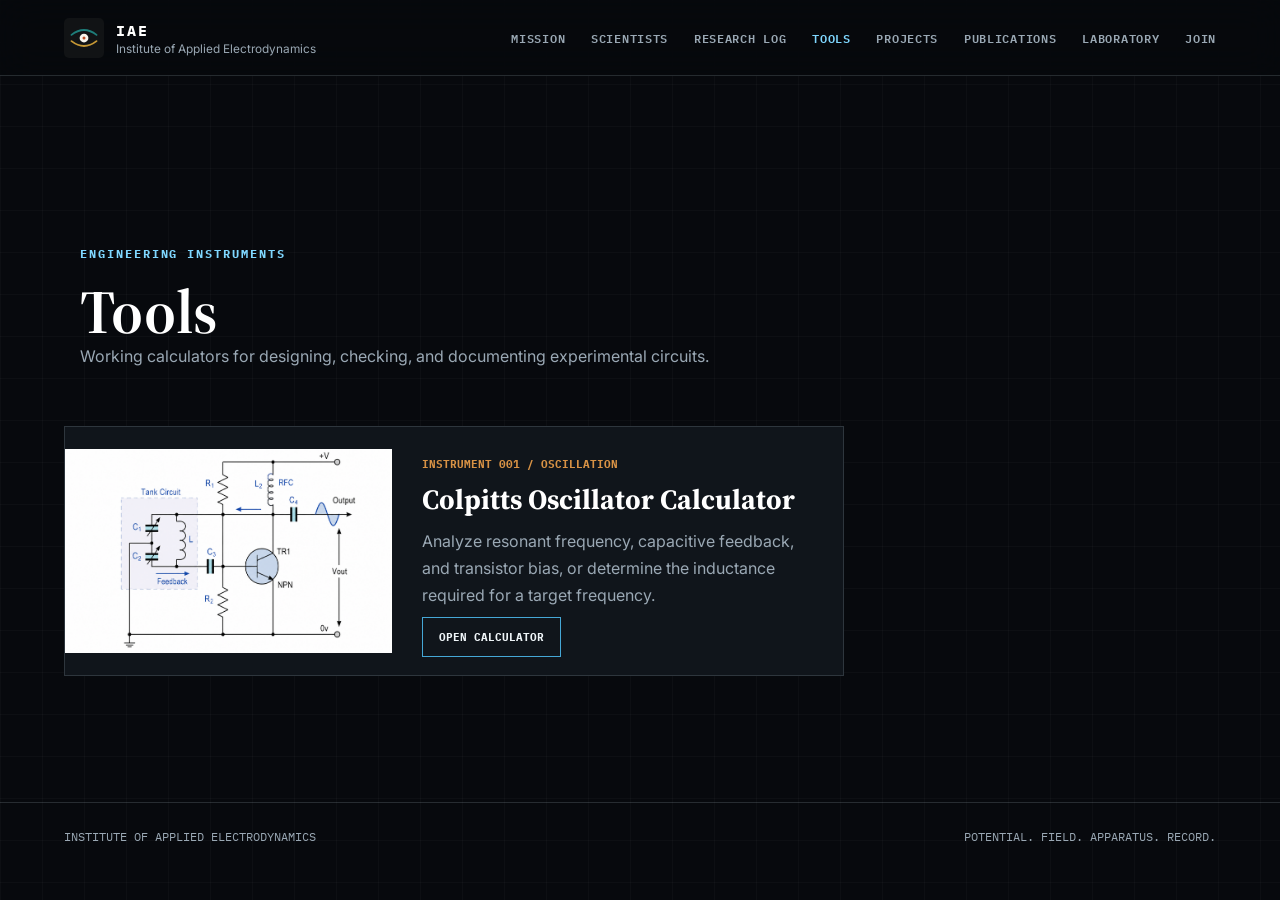
==== tools.html @ ae3c3ccb "tools added" ====
<!doctype html>
<html lang="en">
  <head>
    <meta charset="utf-8" />
    <meta name="viewport" content="width=device-width, initial-scale=1" />
    <title>Engineering Tools | Institute of Applied Electrodynamics</title>
    <meta name="description" content="Engineering calculators and instruments from the Institute of Applied Electrodynamics." />
    <link rel="preconnect" href="https://fonts.googleapis.com" />
    <link rel="preconnect" href="https://fonts.gstatic.com" crossorigin />
    <link href="https://fonts.googleapis.com/css2?family=IBM+Plex+Mono:wght@400;500;600;700&family=Inter:wght@400;500;600;700;800&family=Source+Serif+4:opsz,wght@8..60,500;8..60,650&display=swap" rel="stylesheet" />
    <link rel="stylesheet" href="styles.css" />
  </head>
  <body class="iae-tools-page">
    <header class="site-header" data-header>
      <a class="brand" href="index.html#home" aria-label="Institute of Applied Electrodynamics home">
        <img src="assets/field-mark.svg" alt="" />
        <span><strong>IAE</strong><small>Institute of Applied Electrodynamics</small></span>
      </a>
      <nav class="nav" aria-label="Primary navigation">
        <a href="index.html#mission">Mission</a>
        <a href="index.html#scientists">Scientists</a>
        <a href="index.html#log">Research Log</a>
        <a href="tools.html" aria-current="page">Tools</a>
        <a href="index.html#projects">Projects</a>
        <a href="index.html#publications">Publications</a>
        <a href="index.html#laboratory">Laboratory</a>
        <a href="index.html#join">Join</a>
      </nav>
      <button class="nav-toggle" type="button" data-nav-toggle aria-label="Open navigation"><span></span><span></span></button>
    </header>
    <main class="iae-page-main">
<section class="section iae-tools-section" id="tools">
      <div class="section-heading">
        <div>
          <p class="eyebrow">Engineering instruments</p>
          <h2>Tools</h2>
        </div>
        <p>Working calculators for designing, checking, and documenting experimental circuits.</p>
      </div>

      <div class="iae-tool-catalog" data-iae-tool-catalog>
        <article class="iae-tool-card">
          <figure><img src="assets/colpitts-circuit-hd.png" alt="Colpitts oscillator circuit"></figure>
          <div class="iae-tool-card-copy">
            <p class="iae-tool-index">Instrument 001 / Oscillation</p>
            <h3>Colpitts Oscillator Calculator</h3>
            <p>Analyze resonant frequency, capacitive feedback, and transistor bias, or determine the inductance required for a target frequency.</p>
            <a class="iae-tool-command" href="colpitts.html">Open calculator</a>
          </div>
        </article>
      </div>
    </section>
    </main>
    <footer class="site-footer">
      <p>Institute of Applied Electrodynamics</p>
      <p>Potential. Field. Apparatus. Record.</p>
    </footer>
    <script src="tools.js"></script>
  </body>
</html>
---- styles.css ----
:root {
  --void: #07090d;
  --panel: #10151b;
  --panel-2: #151d25;
  --steel: #9aa8b4;
  --muted: #71808d;
  --line: rgba(204, 221, 232, 0.16);
  --paper: #e9e2d2;
  --ink: #eff5f8;
  --blue: #45a7d6;
  --blue-hot: #7fd7ff;
  --copper: #d89245;
  --white: #ffffff;
  --shadow: 0 24px 70px rgba(0, 0, 0, 0.35);
  color-scheme: dark;
  font-family: Inter, system-ui, -apple-system, BlinkMacSystemFont, "Segoe UI", sans-serif;
}

* {
  box-sizing: border-box;
}

html {
  scroll-behavior: smooth;
}

body {
  background:
    linear-gradient(90deg, rgba(255, 255, 255, 0.025) 1px, transparent 1px) 0 0 / 42px 42px,
    linear-gradient(rgba(255, 255, 255, 0.025) 1px, transparent 1px) 0 0 / 42px 42px,
    var(--void);
  color: var(--ink);
  margin: 0;
}

body.nav-open {
  overflow: hidden;
}

img,
svg {
  display: block;
  max-width: 100%;
}

a {
  color: inherit;
  text-decoration: none;
}

code {
  background: rgba(127, 215, 255, 0.1);
  border: 1px solid rgba(127, 215, 255, 0.16);
  border-radius: 4px;
  color: var(--blue-hot);
  font-family: "IBM Plex Mono", Consolas, monospace;
  font-size: 0.88em;
  padding: 0.08em 0.32em;
}

.site-header {
  align-items: center;
  backdrop-filter: blur(18px);
  background: rgba(7, 9, 13, 0.84);
  border-bottom: 1px solid var(--line);
  display: flex;
  height: 76px;
  justify-content: space-between;
  left: 0;
  padding: 0 clamp(18px, 5vw, 64px);
  position: fixed;
  right: 0;
  top: 0;
  z-index: 20;
}

.brand {
  align-items: center;
  display: flex;
  gap: 12px;
  min-width: 290px;
}

.brand img {
  height: 40px;
  width: 40px;
}

.brand strong,
.brand small {
  display: block;
}

.brand strong {
  color: var(--white);
  font-family: "IBM Plex Mono", Consolas, monospace;
  font-size: 0.95rem;
  letter-spacing: 0.14em;
}

.brand small {
  color: var(--steel);
  font-size: 0.74rem;
  margin-top: 2px;
}

.nav {
  align-items: center;
  display: flex;
  gap: clamp(14px, 2vw, 26px);
  font-family: "IBM Plex Mono", Consolas, monospace;
  font-size: 0.76rem;
  font-weight: 600;
  letter-spacing: 0.06em;
  text-transform: uppercase;
}

.nav a {
  color: var(--steel);
}

.nav a:hover {
  color: var(--blue-hot);
}

.nav-toggle {
  background: transparent;
  border: 0;
  display: none;
  height: 44px;
  position: relative;
  width: 44px;
}

.nav-toggle span {
  background: var(--ink);
  height: 2px;
  left: 11px;
  position: absolute;
  width: 22px;
}

.nav-toggle span:first-child {
  top: 17px;
}

.nav-toggle span:last-child {
  top: 25px;
}

.hero {
  min-height: 96vh;
  overflow: hidden;
  padding: 132px clamp(20px, 5vw, 72px) 72px;
  position: relative;
}

.field-canvas {
  height: 100%;
  inset: 0;
  opacity: 0.72;
  position: absolute;
  width: 100%;
}

.hero::after {
  background: linear-gradient(90deg, rgba(7, 9, 13, 0.98) 0%, rgba(7, 9, 13, 0.72) 46%, rgba(7, 9, 13, 0.2) 100%);
  content: "";
  inset: 0;
  position: absolute;
}

.hero-grid {
  align-items: center;
  display: grid;
  gap: clamp(34px, 6vw, 82px);
  grid-template-columns: minmax(0, 0.9fr) minmax(420px, 1.1fr);
  margin: 0 auto;
  max-width: 1260px;
  min-height: calc(96vh - 204px);
  position: relative;
  z-index: 2;
}

.eyebrow,
.mono-label {
  color: var(--blue-hot);
  font-family: "IBM Plex Mono", Consolas, monospace;
  font-size: 0.76rem;
  font-weight: 700;
  letter-spacing: 0.16em;
  margin: 0 0 18px;
  text-transform: uppercase;
}

h1,
h2,
h3,
p {
  margin-top: 0;
}

h1,
h2 {
  font-family: "Source Serif 4", Georgia, serif;
  font-weight: 650;
  letter-spacing: 0;
}

h1 {
  color: var(--white);
  font-size: clamp(3.1rem, 3.5vw, 7.2rem);
  line-height: 0.9;
  margin-bottom: 28px;
  max-width: 980px;
}

h2 {
  color: var(--white);
  font-size: clamp(2.1rem, 4.8vw, 4.4rem);
  line-height: 0.98;
  margin-bottom: 0;
}

h3 {
  color: var(--white);
  font-size: 1.16rem;
  line-height: 1.2;
  margin-bottom: 10px;
}

p {
  color: var(--steel);
  line-height: 1.68;
}

.hero-subtitle {
  color: #c6d3dc;
  font-size: clamp(1.04rem, 1.8vw, 1.28rem);
  max-width: 760px;
}

.hero-actions {
  display: flex;
  flex-wrap: wrap;
  gap: 12px;
  margin-top: 34px;
}

.button {
  align-items: center;
  border-radius: 2px;
  display: inline-flex;
  font-family: "IBM Plex Mono", Consolas, monospace;
  font-size: 0.78rem;
  font-weight: 700;
  justify-content: center;
  letter-spacing: 0.08em;
  min-height: 48px;
  padding: 0 18px;
  text-transform: uppercase;
}

.button.primary {
  background: var(--blue-hot);
  color: #041017;
}

.button.secondary {
  border: 1px solid rgba(127, 215, 255, 0.32);
  color: var(--ink);
}

.hero-visual {
  background: linear-gradient(180deg, rgba(16, 21, 27, 0.96), rgba(9, 12, 17, 0.96));
  border: 1px solid rgba(127, 215, 255, 0.2);
  box-shadow: var(--shadow);
  margin: 0;
  overflow: hidden;
}

.hero-visual img {
  aspect-ratio: 16 / 10;
  object-fit: cover;
  width: 100%;
}

.hero-visual figcaption {
  border-top: 1px solid var(--line);
  color: var(--muted);
  font-family: "IBM Plex Mono", Consolas, monospace;
  font-size: 0.72rem;
  line-height: 1.5;
  padding: 14px 16px;
  text-transform: uppercase;
}

.section {
  padding: clamp(72px, 10vw, 126px) clamp(20px, 5vw, 72px);
}

.section-heading {
  margin: 0 auto clamp(28px, 5vw, 56px);
  max-width: 1120px;
}

.section-heading.split {
  align-items: end;
  display: grid;
  gap: 28px;
  grid-template-columns: minmax(0, 1fr) minmax(260px, 440px);
}

.mission-band,
.laboratory-band,
.scientists-band {
  background:
    linear-gradient(90deg, rgba(127, 215, 255, 0.04) 1px, transparent 1px) 0 0 / 56px 56px,
    linear-gradient(rgba(127, 215, 255, 0.04) 1px, transparent 1px) 0 0 / 56px 56px,
    #0c1117;
  border-bottom: 1px solid var(--line);
  border-top: 1px solid var(--line);
}

.scientists-band {
  background-color: #090d12;
}

.scientist-list {
  margin: 0 auto;
  max-width: 1120px;
}

.scientist-profile {
  border-bottom: 1px solid var(--line);
  border-top: 1px solid var(--line);
  display: grid;
  gap: clamp(28px, 5vw, 68px);
  grid-template-columns: minmax(260px, 0.72fr) minmax(0, 1.28fr);
  padding: 30px 0;
}

.scientist-portrait {
  background: #080b10;
  border: 1px solid rgba(127, 215, 255, 0.2);
  margin: 0;
}

.scientist-portrait img {
  aspect-ratio: 4 / 5;
  object-fit: cover;
  width: 100%;
}

.scientist-portrait figcaption {
  border-top: 1px solid var(--line);
  color: var(--muted);
  font-family: "IBM Plex Mono", Consolas, monospace;
  font-size: 0.68rem;
  padding: 12px 14px;
  text-transform: uppercase;
}

.scientist-copy {
  align-self: center;
}

.scientist-copy h3 {
  font-family: "Source Serif 4", Georgia, serif;
  font-size: clamp(2rem, 4vw, 3.8rem);
  margin-bottom: 4px;
}

.scientist-role {
  color: var(--copper);
  font-family: "IBM Plex Mono", Consolas, monospace;
  font-size: 0.8rem;
  font-weight: 700;
  text-transform: uppercase;
}

.scientist-fields {
  border-top: 1px solid var(--line);
  display: grid;
  gap: 12px;
  grid-template-columns: repeat(3, minmax(0, 1fr));
  margin: 26px 0 0;
  padding-top: 20px;
}

.scientist-fields dt,
.scientist-fields dd {
  margin: 0;
}

.scientist-fields dt {
  color: var(--blue-hot);
  font-family: "IBM Plex Mono", Consolas, monospace;
  font-size: 0.68rem;
  font-weight: 700;
  margin-bottom: 6px;
  text-transform: uppercase;
}

.scientist-fields dd {
  color: var(--steel);
  font-size: 0.88rem;
  line-height: 1.5;
}

.mission-copy {
  columns: 2 320px;
  column-gap: 56px;
  margin: 0 auto;
  max-width: 1120px;
}

.mission-copy p {
  break-inside: avoid;
  color: #c2ced7;
  font-size: 1.04rem;
}

.publishing-note {
  align-items: center;
  background: rgba(16, 21, 27, 0.82);
  border: 1px solid rgba(127, 215, 255, 0.16);
  display: grid;
  gap: 22px;
  grid-template-columns: minmax(0, 1fr) auto;
  margin: 0 auto 24px;
  max-width: 1120px;
  padding: 22px;
}

.log-tools {
  align-items: end;
  display: grid;
  gap: 20px;
  grid-template-columns: minmax(0, 1fr) auto;
  margin: 0 auto 28px;
  max-width: 1120px;
}

.search-field {
  max-width: 720px;
}

.search-field input {
  background: rgba(8, 11, 16, 0.94);
  border-color: rgba(127, 215, 255, 0.28);
  min-height: 52px;
}

.search-field input:focus {
  border-color: var(--blue-hot);
  outline: 2px solid rgba(127, 215, 255, 0.12);
  outline-offset: 2px;
}

.log-count {
  color: var(--muted);
  font-family: "IBM Plex Mono", Consolas, monospace;
  font-size: 0.72rem;
  margin: 0 0 14px;
  text-transform: uppercase;
}

.publishing-note p {
  margin-bottom: 0;
}

.timeline {
  border-top: 1px solid var(--line);
  display: grid;
  margin: 0 auto;
  max-width: 1120px;
}

.log-entry {
  border-bottom: 1px solid var(--line);
  display: grid;
  gap: 22px;
  grid-template-columns: 112px minmax(0, 1fr);
  padding: 30px 0;
}

.entry-number {
  color: var(--copper);
  font-family: "IBM Plex Mono", Consolas, monospace;
  font-size: 1.9rem;
  font-weight: 700;
}

.entry-meta {
  color: var(--muted);
  display: flex;
  flex-wrap: wrap;
  font-family: "IBM Plex Mono", Consolas, monospace;
  font-size: 0.72rem;
  font-weight: 700;
  gap: 12px;
  letter-spacing: 0.08em;
  margin-bottom: 10px;
  text-transform: uppercase;
}

.entry-summary {
  color: #c7d2da;
  font-size: 1.02rem;
  white-space: pre-wrap;
}

.tag-list {
  display: flex;
  flex-wrap: wrap;
  gap: 6px;
  margin: 16px 0;
}

.tag-pill {
  background: rgba(127, 215, 255, 0.08);
  border: 1px solid rgba(127, 215, 255, 0.18);
  color: var(--blue-hot);
  display: inline-flex;
  font-family: "IBM Plex Mono", Consolas, monospace;
  font-size: 0.68rem;
  font-weight: 700;
  line-height: 1;
  padding: 6px 8px;
  text-transform: uppercase;
}

.entry-grid {
  display: grid;
  gap: 16px;
  grid-template-columns: repeat(2, minmax(0, 1fr));
  margin-top: 18px;
}

.entry-gallery {
  display: grid;
  gap: 10px;
  grid-template-columns: repeat(2, minmax(0, 1fr));
  margin: 20px 0 4px;
}

.entry-image-button {
  background: #080b10;
  border: 1px solid var(--line);
  cursor: zoom-in;
  min-height: 0;
  overflow: hidden;
  padding: 0;
  position: relative;
}

.entry-image-button img {
  aspect-ratio: 16 / 10;
  object-fit: cover;
  transition: transform 180ms ease;
  width: 100%;
}

.entry-image-button:hover img,
.entry-image-button:focus-visible img {
  transform: scale(1.025);
}

.entry-image-button span {
  background: rgba(7, 9, 13, 0.9);
  bottom: 0;
  color: var(--ink);
  font-family: "IBM Plex Mono", Consolas, monospace;
  font-size: 0.66rem;
  left: 0;
  padding: 8px 10px;
  position: absolute;
  right: 0;
  text-align: left;
  text-transform: uppercase;
}

.entry-grid strong {
  color: var(--white);
  display: block;
  font-family: "IBM Plex Mono", Consolas, monospace;
  font-size: 0.72rem;
  letter-spacing: 0.1em;
  margin-bottom: 5px;
  text-transform: uppercase;
}

.entry-grid p {
  margin-bottom: 0;
  white-space: pre-wrap;
}

.measurement-list {
  border-top: 1px solid var(--line);
  color: var(--steel);
  display: grid;
  gap: 8px;
  list-style: none;
  margin: 22px 0 0;
  padding: 18px 0 0;
}

.measurement-list li {
  white-space: pre-wrap;
}

.measurement-list strong {
  color: var(--copper);
  font-family: "IBM Plex Mono", Consolas, monospace;
}

.empty-log {
  color: var(--muted);
  padding: 28px 0;
}

.log-warning {
  align-items: start;
  background: rgba(216, 146, 69, 0.08);
  border: 1px solid rgba(216, 146, 69, 0.3);
  color: var(--steel);
  display: grid;
  gap: 6px;
  margin: 20px 0;
  padding: 14px 16px;
}

.log-warning strong,
.log-warning span {
  font-family: "IBM Plex Mono", Consolas, monospace;
  font-size: 0.7rem;
}

.log-warning strong {
  color: var(--copper);
  text-transform: uppercase;
}

.entry-pagination {
  align-items: center;
  display: flex;
  gap: 12px;
  justify-content: space-between;
  margin: 28px auto 0;
  max-width: 1120px;
}

.entry-pagination[hidden] {
  display: none;
}

.page-numbers {
  display: flex;
  gap: 6px;
}

.page-button,
.page-number {
  background: transparent;
  border: 1px solid var(--line);
  color: var(--steel);
  cursor: pointer;
  font-family: "IBM Plex Mono", Consolas, monospace;
  font-size: 0.72rem;
  font-weight: 700;
  min-height: 40px;
  padding: 0 14px;
  text-transform: uppercase;
}

.page-number {
  min-width: 40px;
  padding: 0;
}

.page-number[aria-current="page"] {
  background: var(--blue-hot);
  border-color: var(--blue-hot);
  color: #041017;
}

.page-button:disabled {
  cursor: not-allowed;
  opacity: 0.36;
}

.image-viewer {
  background: #07090d;
  border: 1px solid rgba(127, 215, 255, 0.28);
  color: var(--ink);
  height: min(88vh, 820px);
  margin: auto;
  max-width: min(94vw, 1180px);
  padding: 42px 72px 24px;
  width: 100%;
}

.image-viewer::backdrop {
  background: rgba(0, 0, 0, 0.86);
  backdrop-filter: blur(5px);
}

.image-viewer figure {
  display: grid;
  grid-template-rows: minmax(0, 1fr) auto;
  height: 100%;
  margin: 0;
}

.image-viewer figure img {
  height: 100%;
  object-fit: contain;
  width: 100%;
}

.image-viewer figcaption {
  color: var(--steel);
  font-family: "IBM Plex Mono", Consolas, monospace;
  font-size: 0.72rem;
  padding-top: 14px;
  text-align: center;
}

.viewer-close,
.viewer-nav {
  background: rgba(7, 9, 13, 0.88);
  border: 1px solid var(--line);
  color: var(--ink);
  cursor: pointer;
  position: absolute;
  z-index: 2;
}

.viewer-close {
  font-size: 1.5rem;
  height: 38px;
  right: 12px;
  top: 12px;
  width: 38px;
}

.viewer-nav {
  font-family: "IBM Plex Mono", Consolas, monospace;
  font-size: 0.66rem;
  padding: 10px;
  text-transform: uppercase;
  top: 50%;
  transform: translateY(-50%);
}

.viewer-previous { left: 12px; }
.viewer-next { right: 12px; }

.viewer-nav:disabled {
  display: none;
}

.projects-band {
  background: #0a0d12;
}

.project-grid,
.capability-grid {
  display: grid;
  gap: 16px;
  grid-template-columns: repeat(3, minmax(0, 1fr));
  margin: 0 auto;
  max-width: 1120px;
}

.project-card {
  background: rgba(16, 21, 27, 0.9);
  border: 1px solid var(--line);
  min-height: 280px;
  padding: 28px;
}

.project-card span {
  color: var(--copper);
  display: block;
  font-family: "IBM Plex Mono", Consolas, monospace;
  font-size: 1.5rem;
  font-weight: 700;
  margin-bottom: 54px;
}

.text-link {
  color: var(--blue-hot);
  font-family: "IBM Plex Mono", Consolas, monospace;
  font-size: 0.76rem;
  font-weight: 700;
  letter-spacing: 0.08em;
  text-decoration: underline;
  text-underline-offset: 5px;
  text-transform: uppercase;
}

.publication-list {
  display: grid;
  margin: 0 auto;
  max-width: 1120px;
}

.publication-list article {
  border-top: 1px solid var(--line);
  display: grid;
  gap: 20px;
  grid-template-columns: 190px minmax(0, 1fr) minmax(260px, 360px);
  padding: 26px 0;
}

.publication-list article:last-child {
  border-bottom: 1px solid var(--line);
}

.pub-type {
  color: var(--copper);
  font-family: "IBM Plex Mono", Consolas, monospace;
  font-size: 0.72rem;
  font-weight: 700;
  letter-spacing: 0.08em;
  text-transform: uppercase;
}

.capability-grid > div {
  border-left: 1px solid rgba(127, 215, 255, 0.22);
  min-height: 220px;
  padding: 20px 22px;
}

.join {
  align-items: start;
  display: grid;
  gap: clamp(28px, 6vw, 76px);
  grid-template-columns: minmax(0, 0.92fr) minmax(300px, 440px);
  margin: 0 auto;
  max-width: 1260px;
}

.join h2 {
  margin-bottom: 26px;
}

.join-form {
  background: rgba(16, 21, 27, 0.9);
  border: 1px solid var(--line);
  box-shadow: var(--shadow);
  display: grid;
  gap: 16px;
  padding: 24px;
}

label {
  color: var(--ink);
  display: grid;
  font-family: "IBM Plex Mono", Consolas, monospace;
  font-size: 0.72rem;
  font-weight: 700;
  gap: 8px;
  letter-spacing: 0.08em;
  text-transform: uppercase;
}

input,
textarea {
  background: #080b10;
  border: 1px solid rgba(204, 221, 232, 0.2);
  border-radius: 0;
  color: var(--ink);
  font: inherit;
  letter-spacing: 0;
  min-height: 46px;
  padding: 10px 12px;
  text-transform: none;
  width: 100%;
}

textarea {
  resize: vertical;
}

.site-footer {
  align-items: center;
  border-top: 1px solid var(--line);
  display: flex;
  justify-content: space-between;
  padding: 24px clamp(20px, 5vw, 72px);
}

.site-footer p {
  font-family: "IBM Plex Mono", Consolas, monospace;
  font-size: 0.76rem;
  margin: 0;
  text-transform: uppercase;
}

@media (max-width: 980px) {
  .nav-toggle {
    display: block;
  }

  .nav {
    align-items: stretch;
    background: rgba(7, 9, 13, 0.98);
    border-bottom: 1px solid var(--line);
    display: none;
    flex-direction: column;
    gap: 0;
    left: 0;
    padding: 86px 24px 24px;
    position: fixed;
    right: 0;
    top: 0;
    z-index: -1;
  }

  body.nav-open .nav {
    display: flex;
  }

  .nav a {
    border-top: 1px solid var(--line);
    font-size: 0.96rem;
    padding: 18px 0;
  }

  .hero-grid,
  .section-heading.split,
  .publishing-note,
  .join,
  .scientist-profile {
    grid-template-columns: 1fr;
  }

  .hero-grid {
    min-height: auto;
  }

  .hero-visual img {
    aspect-ratio: 16 / 10;
  }

  .project-grid,
  .capability-grid,
  .entry-grid {
    grid-template-columns: 1fr;
  }

  .publication-list article {
    grid-template-columns: 1fr;
  }
}

@media (max-width: 620px) {
  .site-header {
    height: 68px;
  }

  .brand {
    min-width: 0;
  }

  .brand small {
    display: none;
  }

  .hero {
    align-items: center;
    display: flex;
    min-height: auto;
    padding: 108px 20px 56px;
    text-align: center;
  }

  .hero-grid {
    justify-items: center;
    width: 100%;
  }

  .hero-copy {
    margin: 0 auto;
    max-width: 520px;
    min-width: 0;
    width: 100%;
  }

  .hero-subtitle {
    margin-left: auto;
    margin-right: auto;
  }

  h1 {
    font-size: clamp(2rem, 10.5vw, 3.4rem);
    line-height: 0.96;
    max-width: 100%;
  }

  .hero .eyebrow {
    font-size: 0.68rem;
    line-height: 1.5;
  }

  .hero-actions,
  .site-footer {
    align-items: stretch;
    flex-direction: column;
  }

  .hero-actions {
    justify-content: center;
    width: 100%;
  }

  .hero-visual {
    width: min(100%, 480px);
  }

  .button {
    width: 100%;
  }

  .log-entry {
    grid-template-columns: 1fr;
  }

  .scientist-fields,
  .log-tools,
  .entry-gallery {
    grid-template-columns: 1fr;
  }

  .log-count {
    margin: 0;
  }

  .entry-pagination {
    align-items: stretch;
    flex-wrap: wrap;
  }

  .page-numbers {
    order: -1;
    width: 100%;
  }

  .page-button {
    flex: 1;
  }

  .image-viewer {
    height: 90vh;
    padding: 50px 12px 70px;
  }

  .viewer-nav {
    bottom: 12px;
    top: auto;
    transform: none;
  }

  .project-card {
    min-height: auto;
  }

  .project-card span {
    margin-bottom: 28px;
  }
}

/* IAE engineering tools */
.iae-tool-catalog{display:grid;grid-template-columns:minmax(0,780px)}
.iae-tool-card{align-items:center;background:var(--panel);border:1px solid var(--line);display:grid;grid-template-columns:minmax(280px,42%) 1fr}
.iae-tool-card figure{align-self:center;aspect-ratio:1586/992;background:#fff;margin:0;overflow:hidden;width:100%}
.iae-tool-card figure img{height:100%;object-fit:contain;width:100%}
.iae-tool-card-copy{padding:30px}
.iae-tool-index{color:var(--copper);font:700 11px/1.4 "IBM Plex Mono",monospace;text-transform:uppercase}
.iae-tool-card h3{font-family:"Source Serif 4",Georgia,serif;font-size:28px;margin:8px 0 12px}
.iae-tool-command,.iae-back-command,.iae-copy-calculation,.iae-calculator-actions button{background:transparent;border:1px solid var(--blue);color:var(--ink);font:700 11px/1 "IBM Plex Mono",monospace;padding:12px 16px;text-transform:uppercase}
.iae-tool-command:hover,.iae-copy-calculation:hover{background:var(--blue);color:var(--void)}
.iae-calculator-workspace{margin-top:54px}
.iae-tool-heading{margin-bottom:30px;max-width:820px}
.iae-tool-heading h2{font-family:"Source Serif 4",Georgia,serif;font-size:clamp(34px,5vw,62px);line-height:1;margin:12px 0}
.iae-back-command{margin-bottom:24px}
.iae-tool-layout{align-items:start;display:grid;gap:22px;grid-template-columns:minmax(0,1fr) minmax(370px,.72fr)}
.iae-tool-reference{display:grid;gap:18px}
.iae-technical-plate{background:#10191c;border:1px solid var(--line);margin:0}
.iae-technical-plate figcaption{border-bottom:1px solid #314246;color:#d7e1df;display:flex;font:600 11px/1.4 "IBM Plex Mono",monospace;gap:18px;padding:12px 16px;text-transform:uppercase}
.iae-technical-plate figcaption span{color:var(--copper)}
.iae-circuit-zoom{background:#fff;cursor:zoom-in;display:block;width:100%}
.iae-circuit-zoom img{height:auto;width:100%}
.iae-formula-sheet{background:#10191c;color:#eef5f7;padding:8px 28px 18px}
.iae-formula-row{align-items:center;border-bottom:1px solid #314246;display:grid;gap:26px;grid-template-columns:minmax(180px,.8fr) minmax(280px,1.2fr);min-height:122px}
.iae-formula-row:last-child{border-bottom:0}
.iae-formula-row>span{color:#aabbb8;font:600 13px/1.4 "IBM Plex Mono",monospace;text-transform:uppercase}
.iae-formula-row math{color:#eef5f7;font-size:30px;justify-self:start}
.iae-formula-row math mo{color:var(--copper)}
.iae-theory-note{border-left:3px solid var(--copper);padding:8px 0 8px 22px}
.iae-theory-note p{white-space:pre-wrap}
.iae-calculator-panel{background:var(--panel);border:1px solid var(--line);padding:22px;position:sticky;top:90px}
.iae-calculator-header{border-bottom:1px solid var(--line);display:flex;gap:16px;justify-content:space-between;padding-bottom:18px}
.iae-calculator-header h3{margin:3px 0 0}
.iae-mode-switch{border:1px solid var(--line);display:flex;padding:3px}
.iae-mode-switch button{background:#eef5f74f;border:0;color:var(--ink);font:700 11px/1 "IBM Plex Mono",monospace;padding:8px 12px;text-transform:uppercase}
.iae-mode-switch button.active{box-shadow:inset 0 -2px var(--copper);color:var(--void)}
.iae-variable-grid{display:grid;gap:14px;padding:20px 0}
.iae-variable-field>span{color:var(--steel);display:block;font:700 11px/1 "IBM Plex Mono",monospace;margin-bottom:7px;text-transform:uppercase}
.iae-variable-field>div{display:grid;grid-template-columns:1fr 86px}
.iae-variable-field input,.iae-variable-field select{background:#434343;border:1px solid var(--line);border-radius:0;color:#fff;font:600 15px/1 "IBM Plex Mono",monospace;min-width:0;padding:12px}
.iae-variable-field select{border-left:0}
.iae-calculator-actions{display:flex;gap:8px;padding-bottom:20px}
.iae-calculator-actions button{flex:1}
.iae-calculation-warning{background:#321b1b;border-left:3px solid #e36f63;padding:10px}
.iae-primary-result{background:#111b1e;border-top:3px solid var(--copper);padding:22px}
.iae-primary-result p{font:700 11px/1 "IBM Plex Mono",monospace;margin:0 0 8px;text-transform:uppercase}
.iae-primary-result strong{color:#f2a45d;display:block;font:500 35px/1.1 "IBM Plex Mono",monospace}
.iae-primary-result span{color:#aabbb8;display:block;font-size:12px;margin-top:8px}
.iae-result-grid{border-left:1px solid var(--line);display:grid;grid-template-columns:1fr 1fr;margin:0}
.iae-result-grid div{border-bottom:1px solid var(--line);border-right:1px solid var(--line);padding:14px}
.iae-result-grid .iae-wide-result{grid-column:1/-1}
.iae-result-grid dt{color:var(--steel);font-size:11px}
.iae-result-grid dd{font:700 14px/1.25 "IBM Plex Mono",monospace;margin:6px 0 0}
.iae-copy-calculation{margin-top:16px;width:100%}
@media(max-width:1080px){.iae-tool-layout{grid-template-columns:1fr}.iae-calculator-panel{position:static}.iae-tool-reference{grid-template-columns:1fr 1fr}.iae-theory-note{grid-column:1/-1}}
@media(max-width:720px){.iae-tool-card{grid-template-columns:1fr}.iae-tool-card-copy{padding:22px}.iae-tool-reference{grid-template-columns:1fr}.iae-calculator-panel{padding:15px}.iae-calculator-header{display:block}.iae-mode-switch{margin-top:14px}.iae-mode-switch button{flex:1}.iae-formula-sheet{padding:4px 18px 12px}.iae-formula-row{gap:8px;grid-template-columns:1fr;padding:20px 0}.iae-formula-row math{font-size:25px}.iae-result-grid{grid-template-columns:1fr}.iae-result-grid .iae-wide-result{grid-column:auto}.iae-calculator-actions{display:grid}}
/* Standalone tools pages */
.iae-page-main{min-height:calc(100vh - 160px);padding-top:118px}
.iae-tools-page .iae-calculator-workspace{display:none}
.iae-calculator-page .iae-tools-section>.section-heading{display:none}
.iae-calculator-page .iae-calculator-workspace{margin-top:0}
.nav a[aria-current="page"]{color:var(--blue-hot)}
@media(max-width:720px){.iae-page-main{padding-top:88px}}
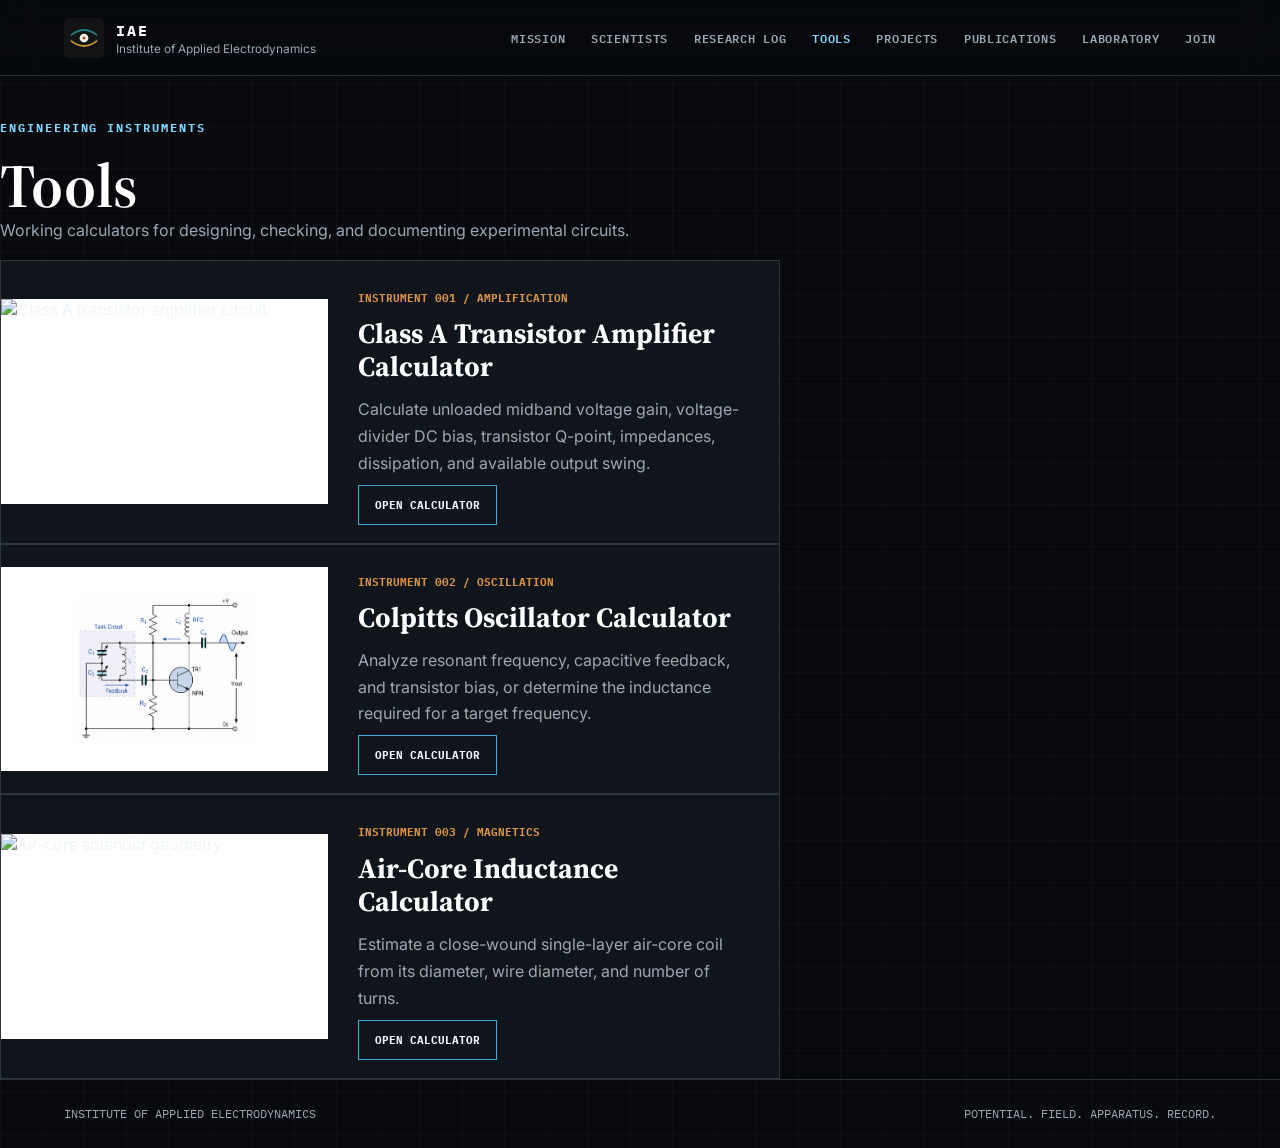
==== commit ceb71f3f: "Update tools.html" ====
--- a/tools.html
+++ b/tools.html
@@ -8,7 +8,7 @@
     <link rel="preconnect" href="https://fonts.googleapis.com" />
     <link rel="preconnect" href="https://fonts.gstatic.com" crossorigin />
     <link href="https://fonts.googleapis.com/css2?family=IBM+Plex+Mono:wght@400;500;600;700&family=Inter:wght@400;500;600;700;800&family=Source+Serif+4:opsz,wght@8..60,500;8..60,650&display=swap" rel="stylesheet" />
-    <link rel="stylesheet" href="styles.css" />
+    <link rel="stylesheet" href="styles.css?v=20260619" />
   </head>
   <body class="iae-tools-page">
     <header class="site-header" data-header>
@@ -29,8 +29,8 @@
       <button class="nav-toggle" type="button" data-nav-toggle aria-label="Open navigation"><span></span><span></span></button>
     </header>
     <main class="iae-page-main">
-<section class="section iae-tools-section" id="tools">
-      <div class="section-heading">
+<section class="iae-tools-section" id="tools">
+      <div class="iae-page-heading">
         <div>
           <p class="eyebrow">Engineering instruments</p>
           <h2>Tools</h2>
@@ -40,21 +40,40 @@
 
       <div class="iae-tool-catalog" data-iae-tool-catalog>
         <article class="iae-tool-card">
-          <figure><img src="assets/colpitts-circuit-hd.png" alt="Colpitts oscillator circuit"></figure>
+          <figure><img src="assets/class-a-amplifier-hd.png?v=20260621b" alt="Class A transistor amplifier circuit"></figure>
           <div class="iae-tool-card-copy">
-            <p class="iae-tool-index">Instrument 001 / Oscillation</p>
+            <p class="iae-tool-index">Instrument 001 / Amplification</p>
+            <h3>Class A Transistor Amplifier Calculator</h3>
+            <p>Calculate unloaded midband voltage gain, voltage-divider DC bias, transistor Q-point, impedances, dissipation, and available output swing.</p>
+            <a class="iae-tool-command" href="class-a.html">Open calculator</a>
+          </div>
+        </article>
+
+        <article class="iae-tool-card">
+          <figure><img src="assets/colpitts-circuit-hd.png?v=20260621c" alt="Colpitts oscillator circuit"></figure>
+          <div class="iae-tool-card-copy">
+            <p class="iae-tool-index">Instrument 002 / Oscillation</p>
             <h3>Colpitts Oscillator Calculator</h3>
             <p>Analyze resonant frequency, capacitive feedback, and transistor bias, or determine the inductance required for a target frequency.</p>
             <a class="iae-tool-command" href="colpitts.html">Open calculator</a>
           </div>
         </article>
-      </div>
+
+        <article class="iae-tool-card">
+          <figure><img src="assets/air-core-coil-hd.png" alt="Air-core solenoid geometry"></figure>
+          <div class="iae-tool-card-copy">
+            <p class="iae-tool-index">Instrument 003 / Magnetics</p>
+            <h3>Air-Core Inductance Calculator</h3>
+            <p>Estimate a close-wound single-layer air-core coil from its diameter, wire diameter, and number of turns.</p>
+            <a class="iae-tool-command" href="air-core.html">Open calculator</a>
+          </div>
+        </article>      </div>
     </section>
     </main>
     <footer class="site-footer">
       <p>Institute of Applied Electrodynamics</p>
       <p>Potential. Field. Apparatus. Record.</p>
     </footer>
-    <script src="tools.js"></script>
+    <script src="tools.js?v=20260621c"></script>
   </body>
 </html>
